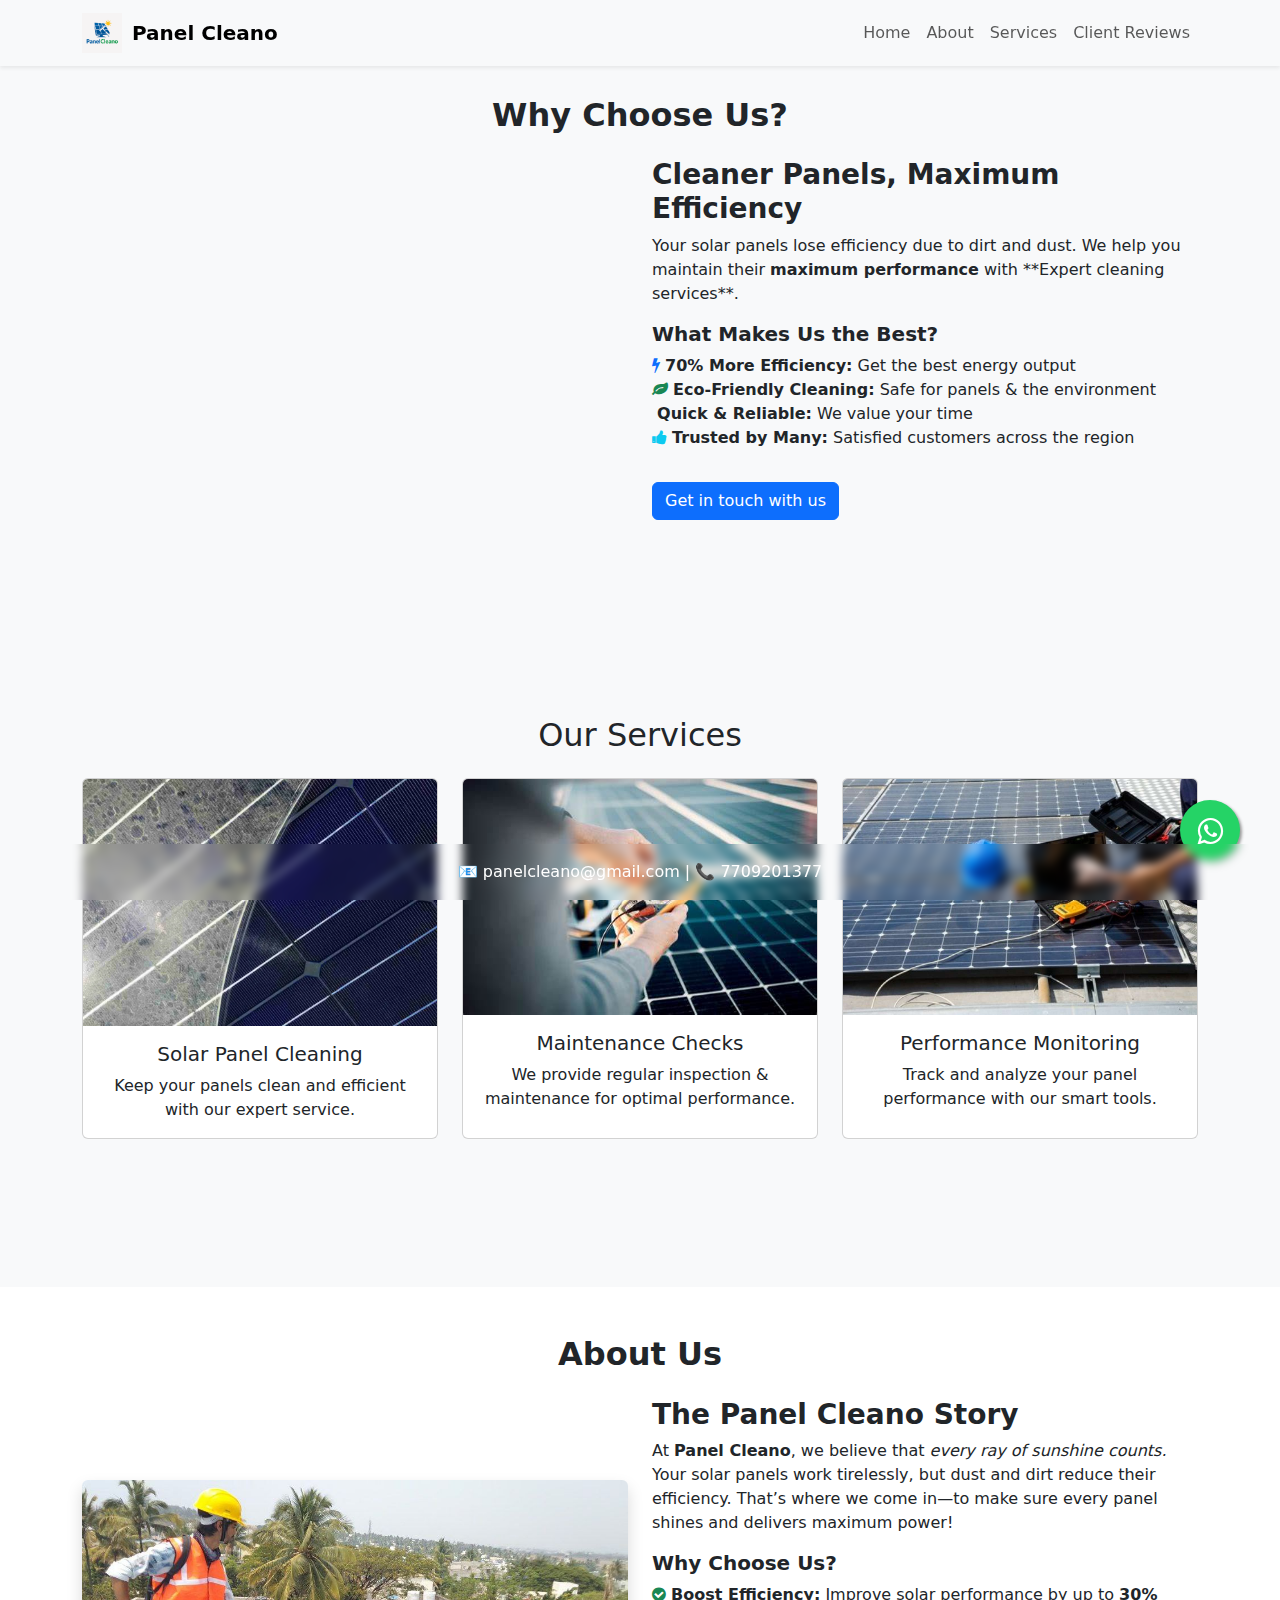
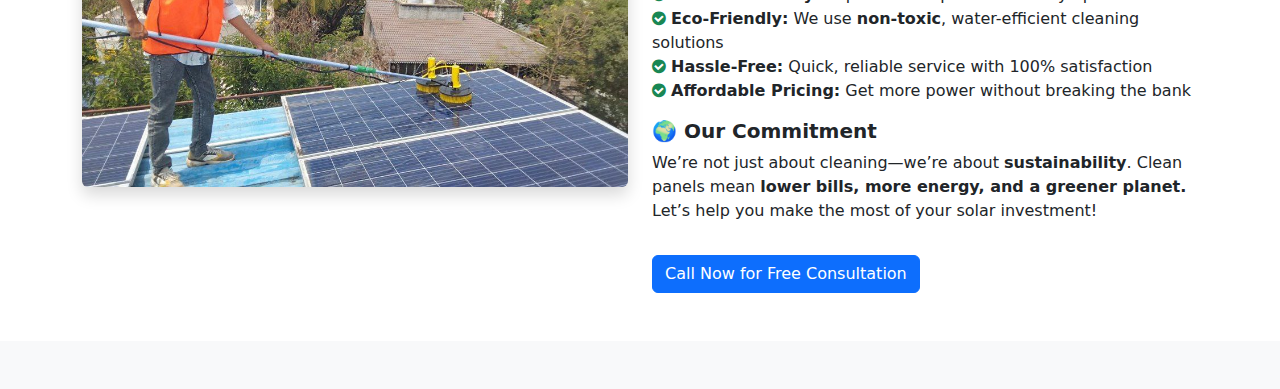
==== index.html @ 4490191b "Update index.html" ====
<!DOCTYPE html>
<html lang="en">
<head>
  <meta charset="UTF-8" />
  <meta name="viewport" content="width=device-width, initial-scale=1.0" />
  <title>Panel Cleano</title>
  <meta name="description" content="Boost your solar panel performance with expert cleaning services from Panel Cleano. Affordable, reliable, and eco-friendly." />
  <meta name="keywords" content="solar panel cleaning, solar maintenance, clean solar panels, Panel Cleano" />
  <meta name="author" content="Panel Cleano" />
  <meta name="robots" content="index, follow" />

  <!-- Open Graph -->
  <meta property="og:title" content="Panel Cleano - Solar Panel Cleaning Experts" />
  <meta property="og:description" content="Professional solar panel cleaning to improve efficiency and lower your energy bills." />
  <meta property="og:image" content="https://your-domain.com/images/solar-cleaning.jpg" />
  <meta property="og:url" content="https://panelcleano.onrender.com" />
  <meta property="og:type" content="website" />

  <!-- Twitter Card -->
  <meta name="twitter:card" content="summary_large_image" />
  <meta name="twitter:title" content="Panel Cleano - Solar Panel Cleaning Experts" />
  <meta name="twitter:description" content="Eco-friendly and efficient solar panel cleaning services." />
  <meta name="twitter:image" content="https://panelcleano.onrender.com/images/solar-cleaning.jpg" />

  <link rel="canonical" href="https://panelcleano.onrender.com/" />
  <link rel="stylesheet" href="rstyle.css" />
  <link href="https://fonts.googleapis.com/css2?family=Poppins:wght@300;400;600&display=swap" rel="stylesheet" />
  <link href="https://cdn.jsdelivr.net/npm/bootstrap@5.3.2/dist/css/bootstrap.min.css" rel="stylesheet" />
  <link rel="stylesheet" href="https://maxcdn.bootstrapcdn.com/font-awesome/4.5.0/css/font-awesome.min.css">

  <style>
    html {
      scroll-behavior: smooth;
    }
    .navbar-brand img {
      max-height: 40px;
      margin-right: 10px;
    }
    section {
      padding: 100px 0;
    }

    .float {
      position: fixed;
      width: 60px;
      height: 60px;
      bottom: 40px;
      right: 40px;
      background-color: #25d366;
      color: #FFF;
      border-radius: 50px;
      text-align: center;
      font-size: 30px;
      box-shadow: 2px 2px 3px #999;
      z-index: 100;
      transition: transform 0.3s ease;
    }

    .float:hover {
      transform: scale(1.1);
      color: white;
      text-decoration: none;
    }

    .my-float {
      margin-top: 16px;
    }
  </style>
</head>
<body>

  <!-- Navbar -->
  <nav class="navbar navbar-expand-lg navbar-light bg-light fixed-top shadow-sm">
    <div class="container">
      <a class="navbar-brand d-flex align-items-center" href="#home">
        <img src="assets/images/png logo.png" alt="Logo" />
        <span class="fw-bold">Panel Cleano</span>
      </a>
      <button class="navbar-toggler" type="button" data-bs-toggle="collapse" data-bs-target="#navbarNav">
        <span class="navbar-toggler-icon"></span>
      </button>
      <div class="collapse navbar-collapse justify-content-end" id="navbarNav">
        <ul class="navbar-nav">
          <li class="nav-item"><a class="nav-link" href="#home">Home</a></li>
          <li class="nav-item"><a class="nav-link" href="#about">About</a></li>
          <li class="nav-item"><a class="nav-link" href="#services">Services</a></li>
          <li class="nav-item"><a class="nav-link" href="#reviews">Client Reviews</a></li>
        </ul>
      </div>
    </div>
  </nav>

  <!-- Sections -->
    <section id="home" class="hero bg-light text-center py-5">
    <section id="why-choose-us" class="py-5 bg-light">
        <div class="container text-center">
          <h2 class="fw-bold mb-4">Why Choose Us?</h2>
          <div class="row align-items-center">
            
            <!-- Video on Large Screens -->
           
            <div class="col-lg-6 mb-4">
              <div class="ratio ratio-16x9">
                <iframe 
                  src="https://www.youtube.com/embed/Jv0PHQRh5Hw"
                  title="Why Choose Us - Panel Cleano"
                  allow="accelerometer; autoplay; clipboard-write; encrypted-media; gyroscope; picture-in-picture; web-share"
                  allowfullscreen>
                </iframe>
              </div>
            </div>
            
      
            <!-- Text Content -->
            <div class="col-lg-6 text-start">
              <h3 class="fw-semibold">Cleaner Panels, Maximum Efficiency</h3>
              <p>
                Your solar panels lose efficiency due to dirt and dust.  
                We help you maintain their <strong>maximum performance</strong> with **Expert cleaning services**.
              </p>
      
              <h5 class="fw-bold mt-3">What Makes Us the Best?</h5>
              <ul class="list-unstyled">
                <li><i class="fa fa-bolt text-primary"></i> <strong>70% More Efficiency:</strong> Get the best energy output</li>
                <li><i class="fa fa-leaf text-success"></i> <strong>Eco-Friendly Cleaning:</strong> Safe for panels & the environment</li>
                <li><i class="fa fa-clock text-warning"></i> <strong>Quick & Reliable:</strong> We value your time</li>
                <li><i class="fa fa-thumbs-up text-info"></i> <strong>Trusted by Many:</strong> Satisfied customers across the region</li>
              </ul>
              
      
              <a href="tel:+917709201377" class="btn btn-primary mt-3">Get in touch with us</a>
            </div>
      
          </div>
        </div>
      </section>      
    <div class="carousel slide" id="carouselExample" data-bs-ride="carousel">

  <section id="services" class="container my-5">
    <h2 class="text-center mb-4">Our Services</h2>
    <div class="row">
      <div class="col-md-4">
        <div class="card h-100 text-center">
          <img src="assets/images/rimg/dirty to clean.webp" class="card-img-top" alt="Service 1">
          <div class="card-body">
            <h5 class="card-title">Solar Panel Cleaning</h5>
            <p class="card-text">Keep your panels clean and efficient with our expert service.</p>
          </div>
        </div>
      </div>

      <div class="col-md-4">
        <div class="card h-100 text-center">
          <img src="assets/images/maintainance and service.jpg" class="card-img-top" alt="Service 2">
          <div class="card-body">
            <h5 class="card-title">Maintenance Checks</h5>
            <p class="card-text">We provide regular inspection & maintenance for optimal performance.</p>
          </div>
        </div>
      </div>

      <div class="col-md-4">
        <div class="card h-100 text-center">
          <img src="assets/images/maintainance and service2.jpg" class="card-img-top" alt="Service 3">
          <div class="card-body">
            <h5 class="card-title">Performance Monitoring</h5>
            <p class="card-text">Track and analyze your panel performance with our smart tools.</p>
          </div>
        </div>
      </div>
    </div>
  </section>
    <section id="about" class="py-5 bg-white">
        <div class="container text-center">
          <h2 class="fw-bold mb-4">About Us</h2>
          <div class="row align-items-center">
            <div class="col-lg-6 mb-4">
              <img src="assets/images/rimg/roshan clean.jpg" class="img-fluid rounded shadow" alt="Solar Panel Cleaning">
            </div>
            <div class="col-lg-6 text-start">
              <h3 class="fw-semibold">The Panel Cleano Story</h3>
              <p>
                At <strong>Panel Cleano</strong>, we believe that <em>every ray of sunshine counts.</em>  
                Your solar panels work tirelessly, but dust and dirt reduce their efficiency.  
                That’s where we come in—to make sure every panel shines and delivers maximum power!
              </p>
      
              <h5 class="fw-bold mt-3">Why Choose Us?</h5>
              <ul class="list-unstyled">
                <li><i class="fa fa-check-circle text-success"></i> <strong>Boost Efficiency:</strong> Improve solar performance by up to <b>30%</b></li>
                <li><i class="fa fa-check-circle text-success"></i> <strong>Eco-Friendly:</strong> We use <b>non-toxic</b>, water-efficient cleaning solutions</li>
                <li><i class="fa fa-check-circle text-success"></i> <strong>Hassle-Free:</strong> Quick, reliable service with 100% satisfaction</li>
                <li><i class="fa fa-check-circle text-success"></i> <strong>Affordable Pricing:</strong> Get more power without breaking the bank</li>
              </ul>
      
              <h5 class="fw-bold mt-3">🌍 Our Commitment</h5>
              <p>
                We’re not just about cleaning—we’re about <strong>sustainability</strong>.  
                Clean panels mean <b>lower bills, more energy, and a greener planet.</b>  
                Let’s help you make the most of your solar investment!
              </p>
      
              <a href="tel:+917709201377" class="btn btn-primary mt-3">Call Now for Free Consultation</a>
            </div>
          </div>
        </div>
      </section>  
      <footer class="bg-transparent text-white text-center py-3 fixed-bottom" style="backdrop-filter: blur(5px);">
  <div class="container">
    <p class="mb-0">
      📧 <a href="mailto:panelcleano@gmail.com" class="text-white text-decoration-none">panelcleano@gmail.com</a> |
      📞 <a href="tel:7709201377" class="text-white text-decoration-none">7709201377</a>
    </p>
  </div>
</footer>


  <!-- WhatsApp Floating Button -->

  <a href="https://api.whatsapp.com/send?phone=917709201377&text=Hello%21%20I%20would%20like%20more%20information%20about%20PanelCleano%20" class="float" target="_blank">
    <i class="fa fa-whatsapp my-float"></i>
  </a>

  <!-- Bootstrap JS -->
  <script src="https://cdn.jsdelivr.net/npm/bootstrap@5.3.2/dist/js/bootstrap.bundle.min.js"></script>
</body>
</html>
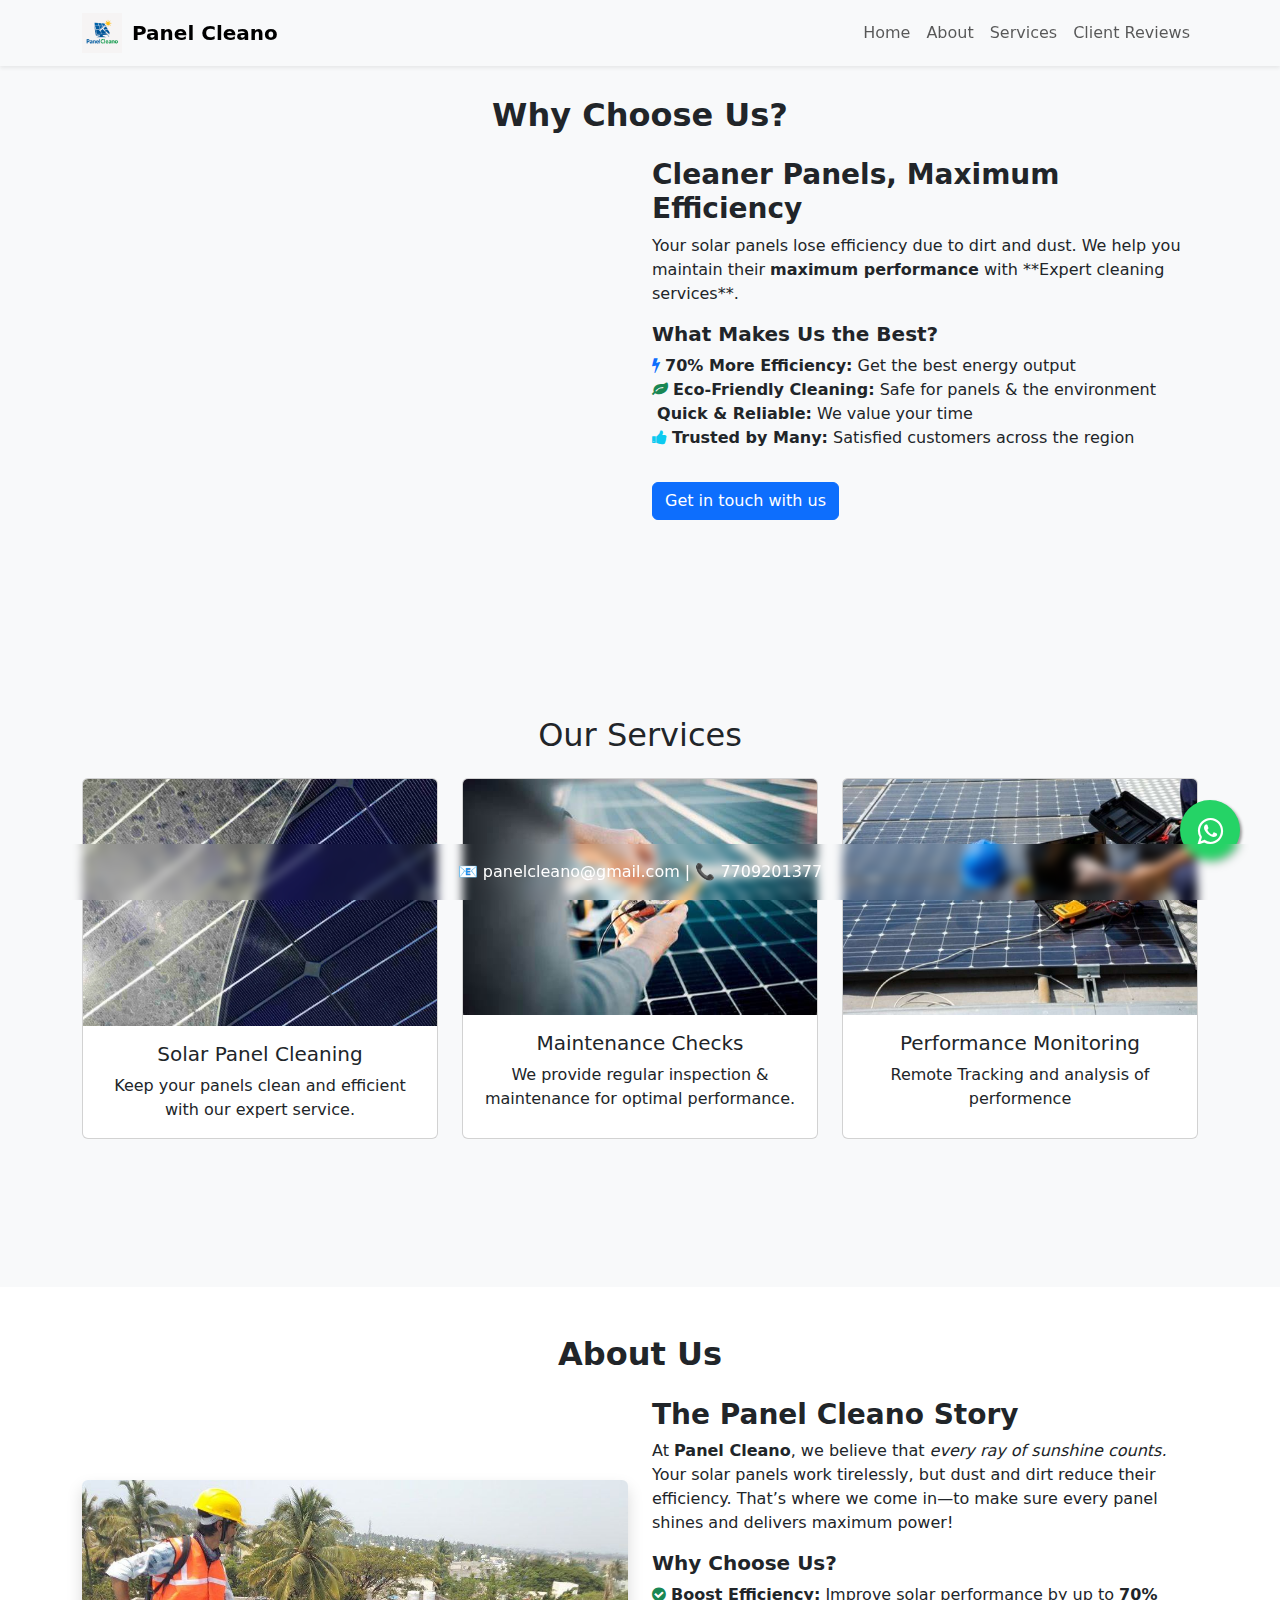
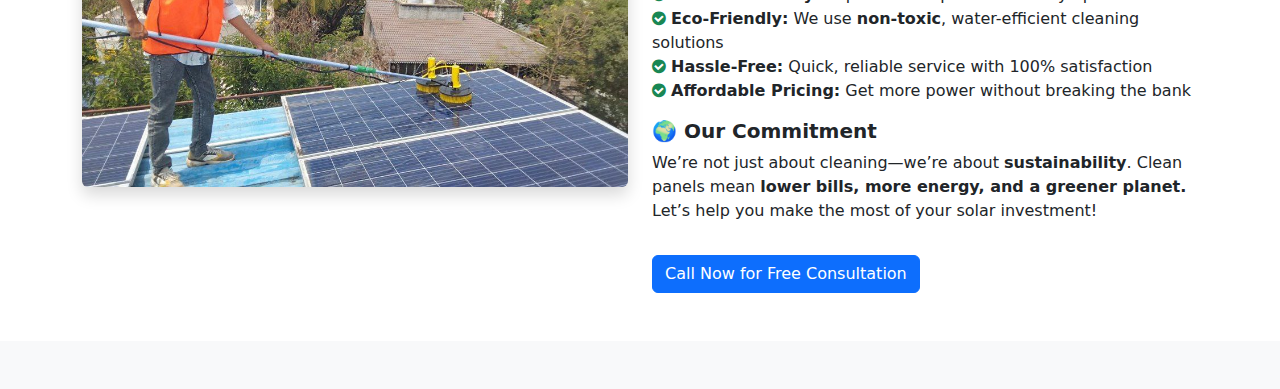
==== commit 903506d5: "Update index.html" ====
--- a/index.html
+++ b/index.html
@@ -164,7 +164,7 @@
           <img src="assets/images/maintainance and service2.jpg" class="card-img-top" alt="Service 3">
           <div class="card-body">
             <h5 class="card-title">Performance Monitoring</h5>
-            <p class="card-text">Track and analyze your panel performance with our smart tools.</p>
+            <p class="card-text">Remote Tracking and analysis of performence</p>
           </div>
         </div>
       </div>
@@ -187,7 +187,7 @@
       
               <h5 class="fw-bold mt-3">Why Choose Us?</h5>
               <ul class="list-unstyled">
-                <li><i class="fa fa-check-circle text-success"></i> <strong>Boost Efficiency:</strong> Improve solar performance by up to <b>30%</b></li>
+                <li><i class="fa fa-check-circle text-success"></i> <strong>Boost Efficiency:</strong> Improve solar performance by up to <b>70%</b></li>
                 <li><i class="fa fa-check-circle text-success"></i> <strong>Eco-Friendly:</strong> We use <b>non-toxic</b>, water-efficient cleaning solutions</li>
                 <li><i class="fa fa-check-circle text-success"></i> <strong>Hassle-Free:</strong> Quick, reliable service with 100% satisfaction</li>
                 <li><i class="fa fa-check-circle text-success"></i> <strong>Affordable Pricing:</strong> Get more power without breaking the bank</li>
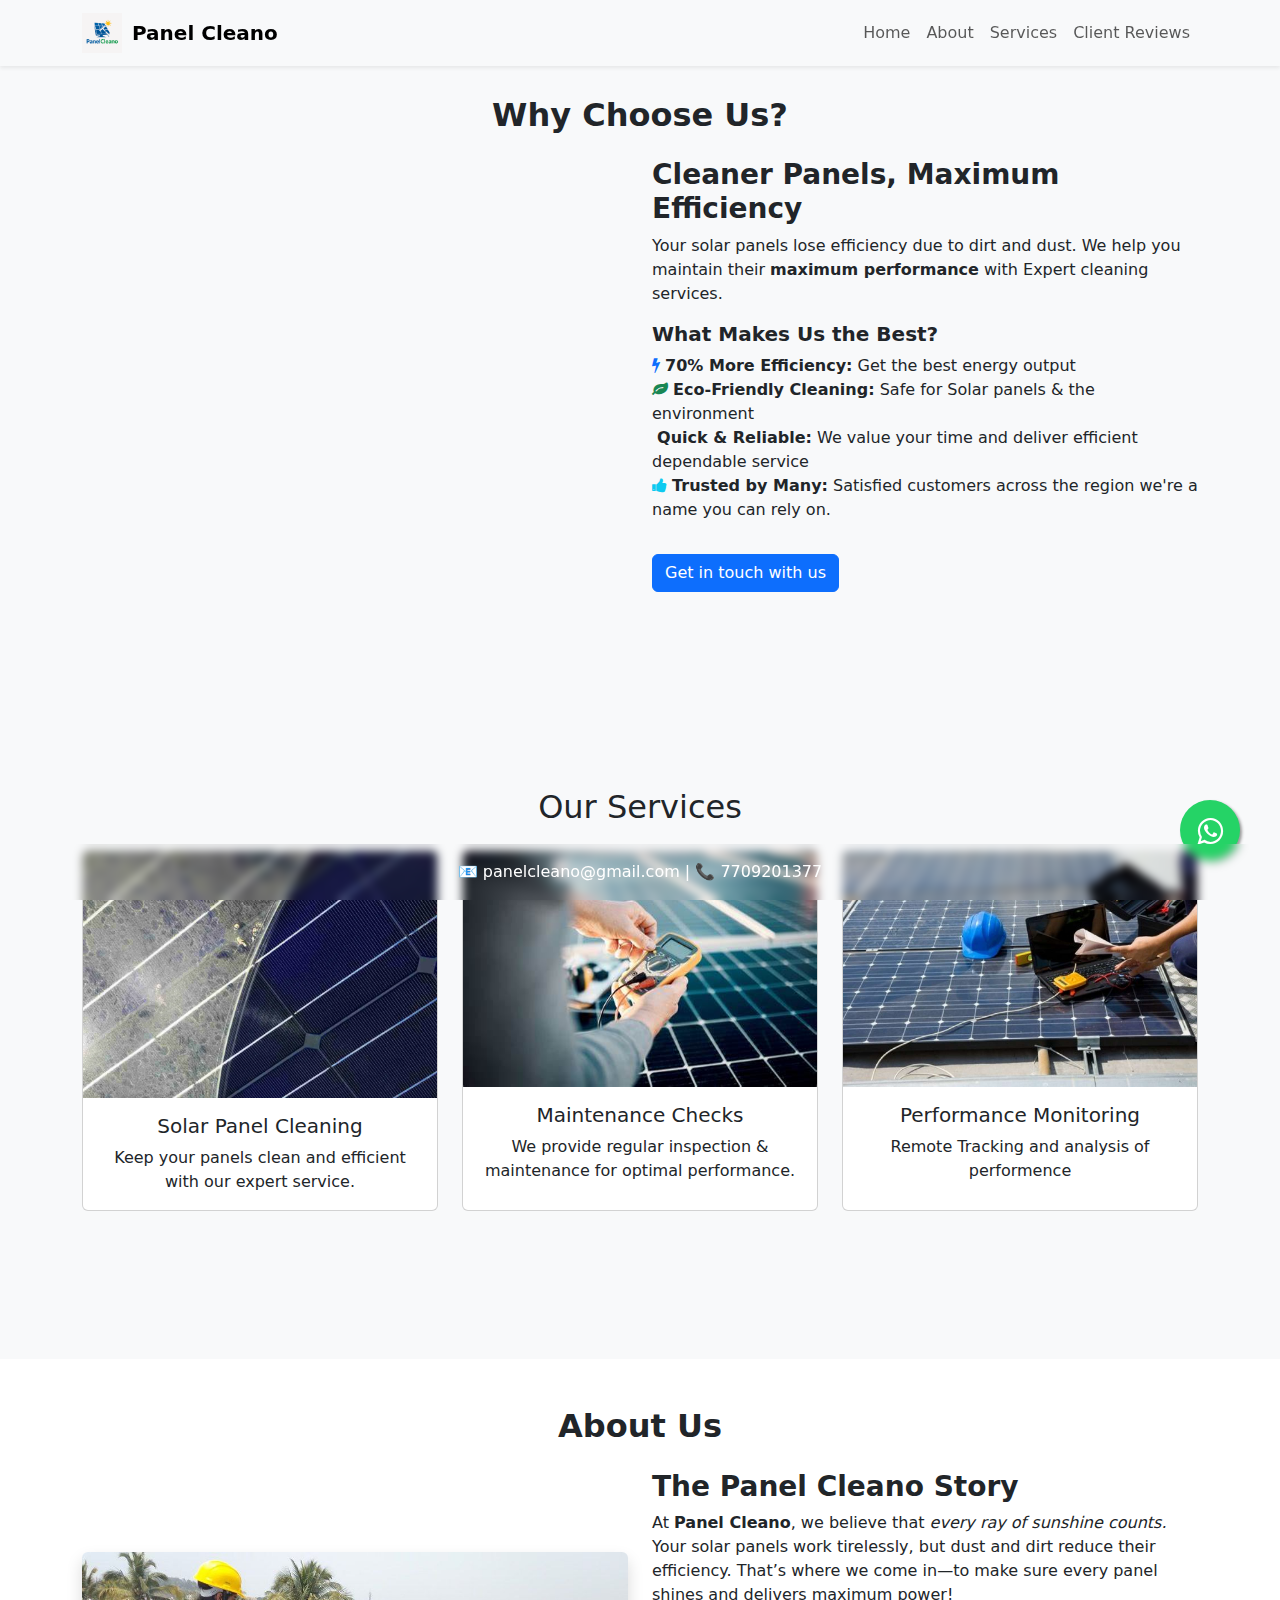
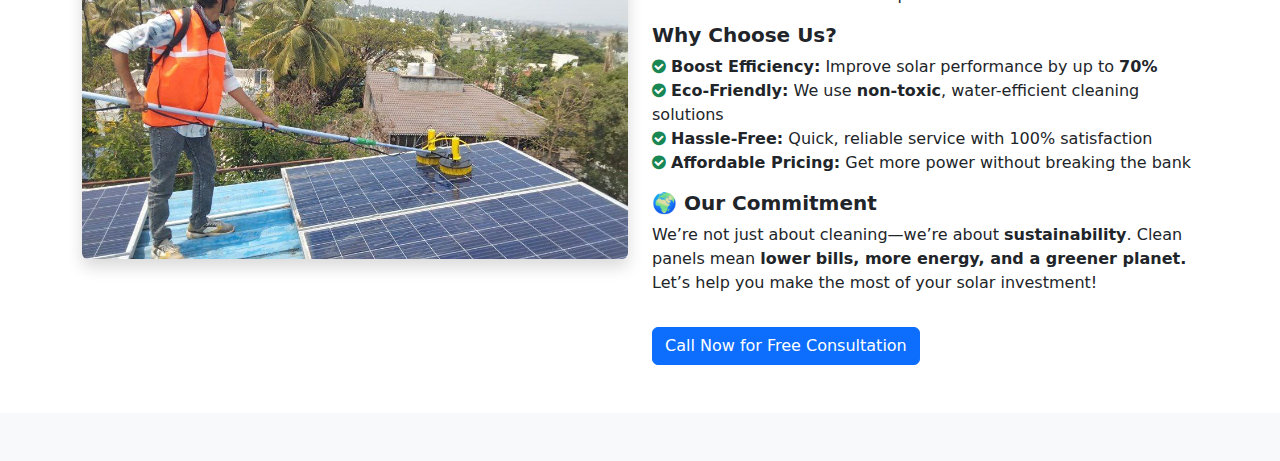
==== commit 7c777ab5: "Update index.html" ====
--- a/index.html
+++ b/index.html
@@ -116,15 +116,15 @@
               <h3 class="fw-semibold">Cleaner Panels, Maximum Efficiency</h3>
               <p>
                 Your solar panels lose efficiency due to dirt and dust.  
-                We help you maintain their <strong>maximum performance</strong> with **Expert cleaning services**.
+                We help you maintain their <strong>maximum performance</strong> with Expert cleaning services.
               </p>
       
               <h5 class="fw-bold mt-3">What Makes Us the Best?</h5>
               <ul class="list-unstyled">
                 <li><i class="fa fa-bolt text-primary"></i> <strong>70% More Efficiency:</strong> Get the best energy output</li>
-                <li><i class="fa fa-leaf text-success"></i> <strong>Eco-Friendly Cleaning:</strong> Safe for panels & the environment</li>
-                <li><i class="fa fa-clock text-warning"></i> <strong>Quick & Reliable:</strong> We value your time</li>
-                <li><i class="fa fa-thumbs-up text-info"></i> <strong>Trusted by Many:</strong> Satisfied customers across the region</li>
+                <li><i class="fa fa-leaf text-success"></i> <strong>Eco-Friendly Cleaning:</strong> Safe for Solar panels & the environment</li>
+                <li><i class="fa fa-clock text-warning"></i> <strong>Quick & Reliable:</strong> We value your time and deliver efficient dependable service </li>
+                <li><i class="fa fa-thumbs-up text-info"></i> <strong>Trusted by Many:</strong> Satisfied customers across the region we're a name you can rely on.</li>
               </ul>
               
       
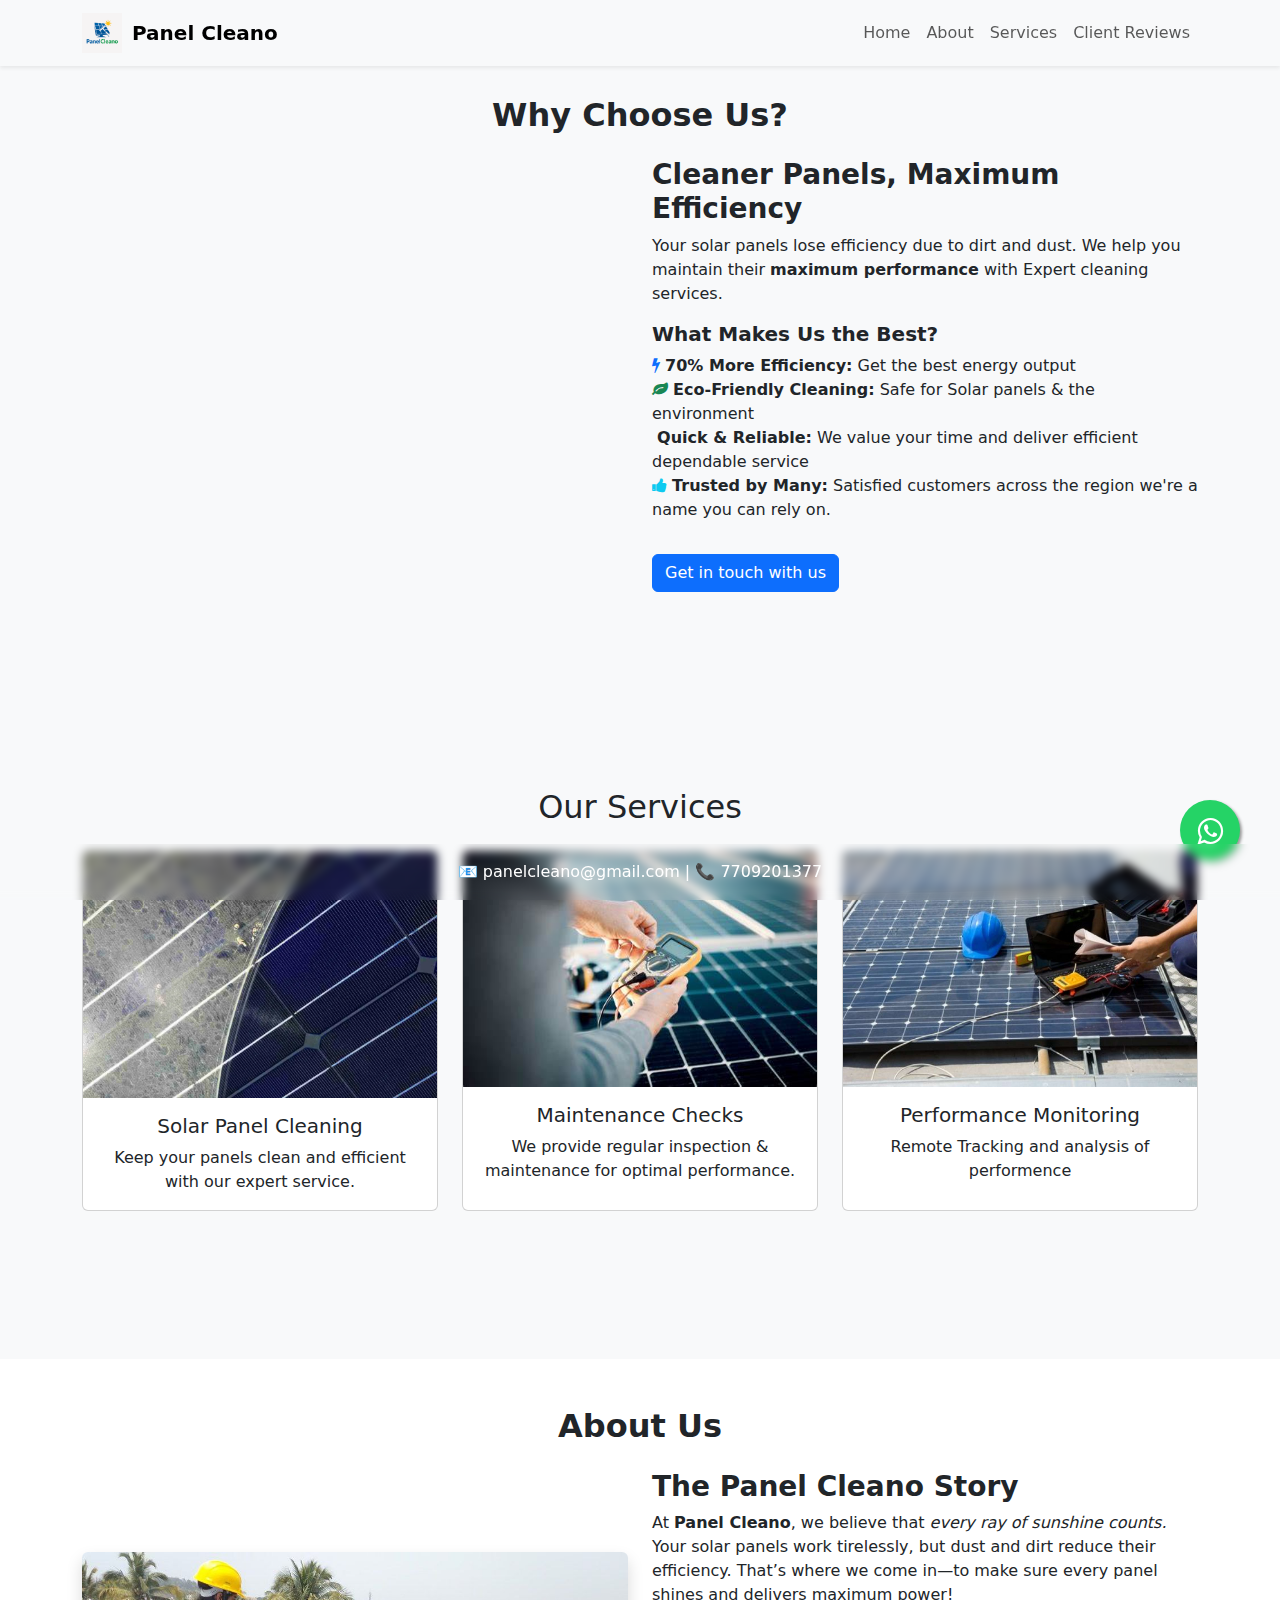
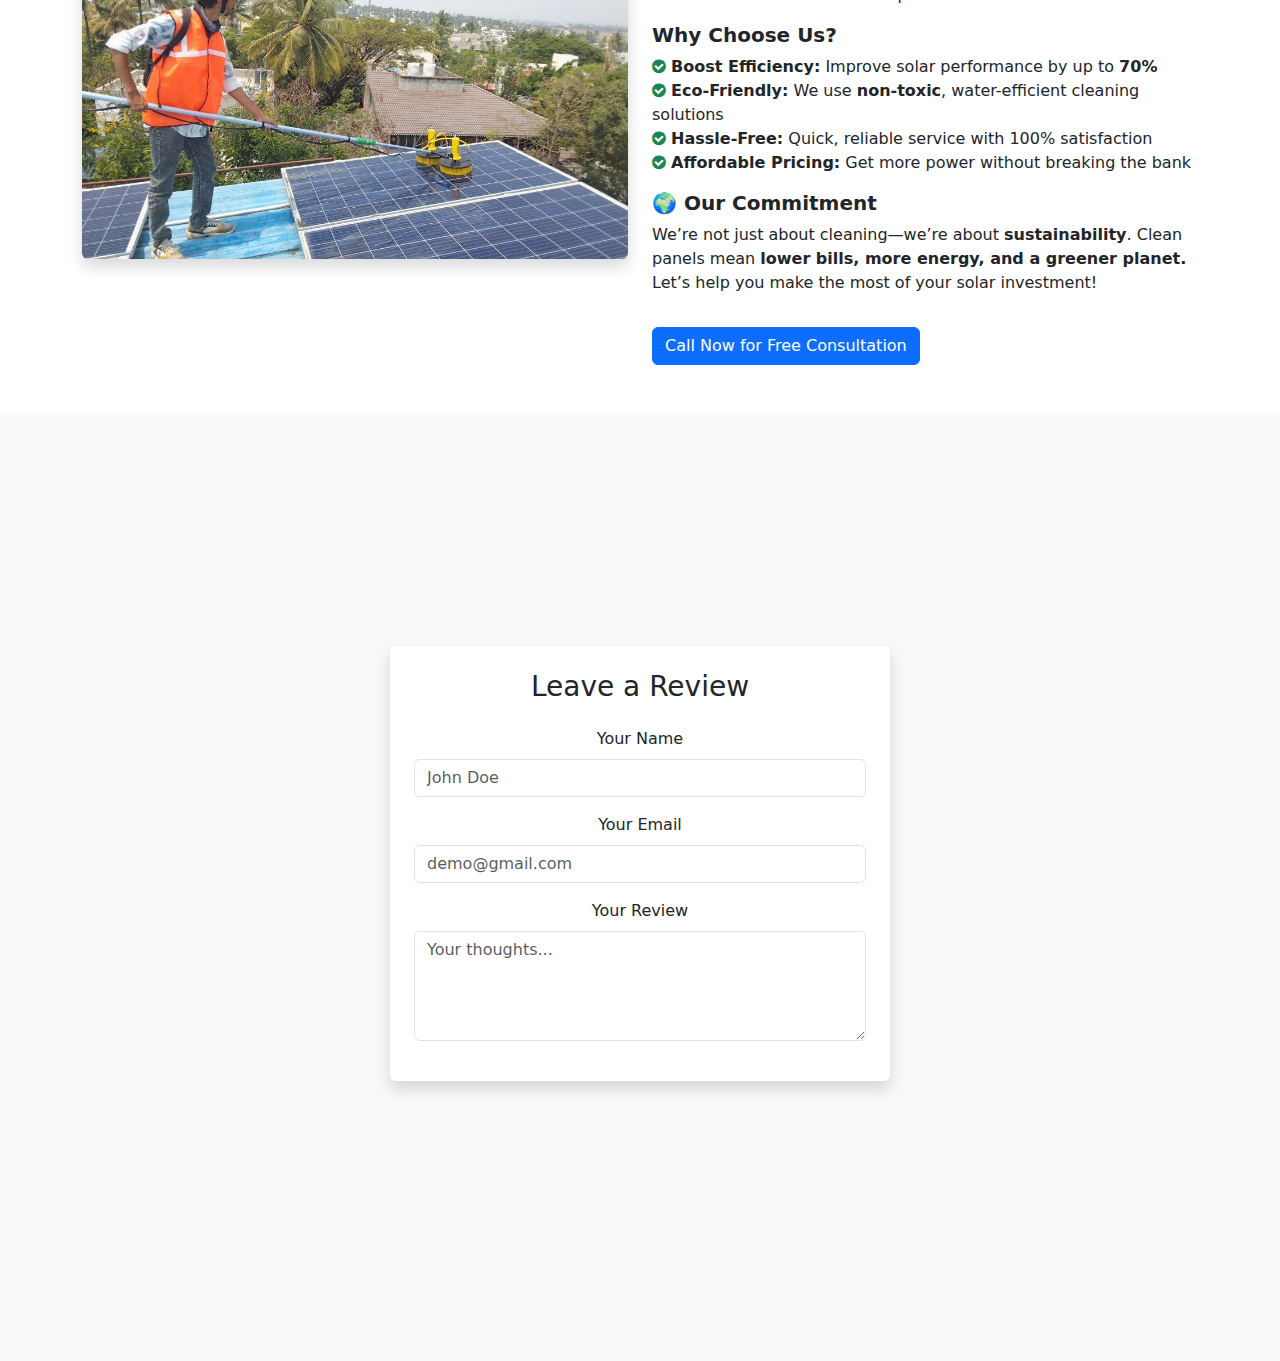
==== commit f48c2f2b: "Update index.html" ====
--- a/index.html
+++ b/index.html
@@ -3,7 +3,10 @@
 <head>
   <meta charset="UTF-8" />
   <meta name="viewport" content="width=device-width, initial-scale=1.0" />
-  <title>Panel Cleano</title>
+  <title>Solar Panel Cleaning Service | Panel Cleano</title>
+  <meta name="description" content="Boost your solar panel efficiency with eco-friendly cleaning from Panel Cleano. Affordable, reliable & sustainable service." />
+  <meta name="keywords" content="solar panel cleaning, eco-friendly solar cleaning, solar maintenance India, Panel Cleano" />
+
   <meta name="description" content="Boost your solar panel performance with expert cleaning services from Panel Cleano. Affordable, reliable, and eco-friendly." />
   <meta name="keywords" content="solar panel cleaning, solar maintenance, clean solar panels, Panel Cleano" />
   <meta name="author" content="Panel Cleano" />
@@ -12,7 +15,7 @@
   <!-- Open Graph -->
   <meta property="og:title" content="Panel Cleano - Solar Panel Cleaning Experts" />
   <meta property="og:description" content="Professional solar panel cleaning to improve efficiency and lower your energy bills." />
-  <meta property="og:image" content="https://your-domain.com/images/solar-cleaning.jpg" />
+  <meta property="og:image" content="https://panelcleano.onrender.com/images/solar-cleaning.jpg" />
   <meta property="og:url" content="https://panelcleano.onrender.com" />
   <meta property="og:type" content="website" />
 
@@ -102,7 +105,7 @@
             <div class="col-lg-6 mb-4">
               <div class="ratio ratio-16x9">
                 <iframe 
-                  src="https://www.youtube.com/embed/Jv0PHQRh5Hw"
+                  src="https://www.youtube.com/embed/uqdD5PPAaYk"
                   title="Why Choose Us - Panel Cleano"
                   allow="accelerometer; autoplay; clipboard-write; encrypted-media; gyroscope; picture-in-picture; web-share"
                   allowfullscreen>
@@ -204,7 +207,55 @@
             </div>
           </div>
         </div>
-      </section>  
+      </section>
+       <div class="container d-flex justify-content-center align-items-center min-vh-100">
+        <form
+          action="https://formsubmit.co/panelcleano@gmail.com"
+          method="POST"
+          class="p-4 rounded shadow bg-white"
+          style="width: 100%; max-width: 500px;"
+        >
+          <h3 class="mb-4 text-center">Leave a Review</h3>
+    
+          <div class="mb-3">
+            <label for="name" class="form-label">Your Name</label>
+            <input
+              type="text"
+              class="form-control"
+              id="name"
+              name="name"
+              placeholder="John Doe"
+              required
+            />
+          </div>
+    
+          <div class="mb-3">
+            <label for="email" class="form-label">Your Email</label>
+            <input
+              type="email"
+              class="form-control"
+              id="email"
+              name="email"
+              placeholder="demo@gmail.com"
+              required
+            />
+          </div>
+    
+          <div class="mb-3">
+            <label for="message" class="form-label">Your Review</label>
+            <textarea
+              class="form-control"
+              id="message"
+              name="message"
+              rows="4"
+              placeholder="Your thoughts..."
+              required
+            ></textarea>
+          </div>
+    
+          <!-- Optional: disable CAPTCHA -->
+          <input type="hidden" name="_captcha" value="false" />
+    
       <footer class="bg-transparent text-white text-center py-3 fixed-bottom" style="backdrop-filter: blur(5px);">
   <div class="container">
     <p class="mb-0">
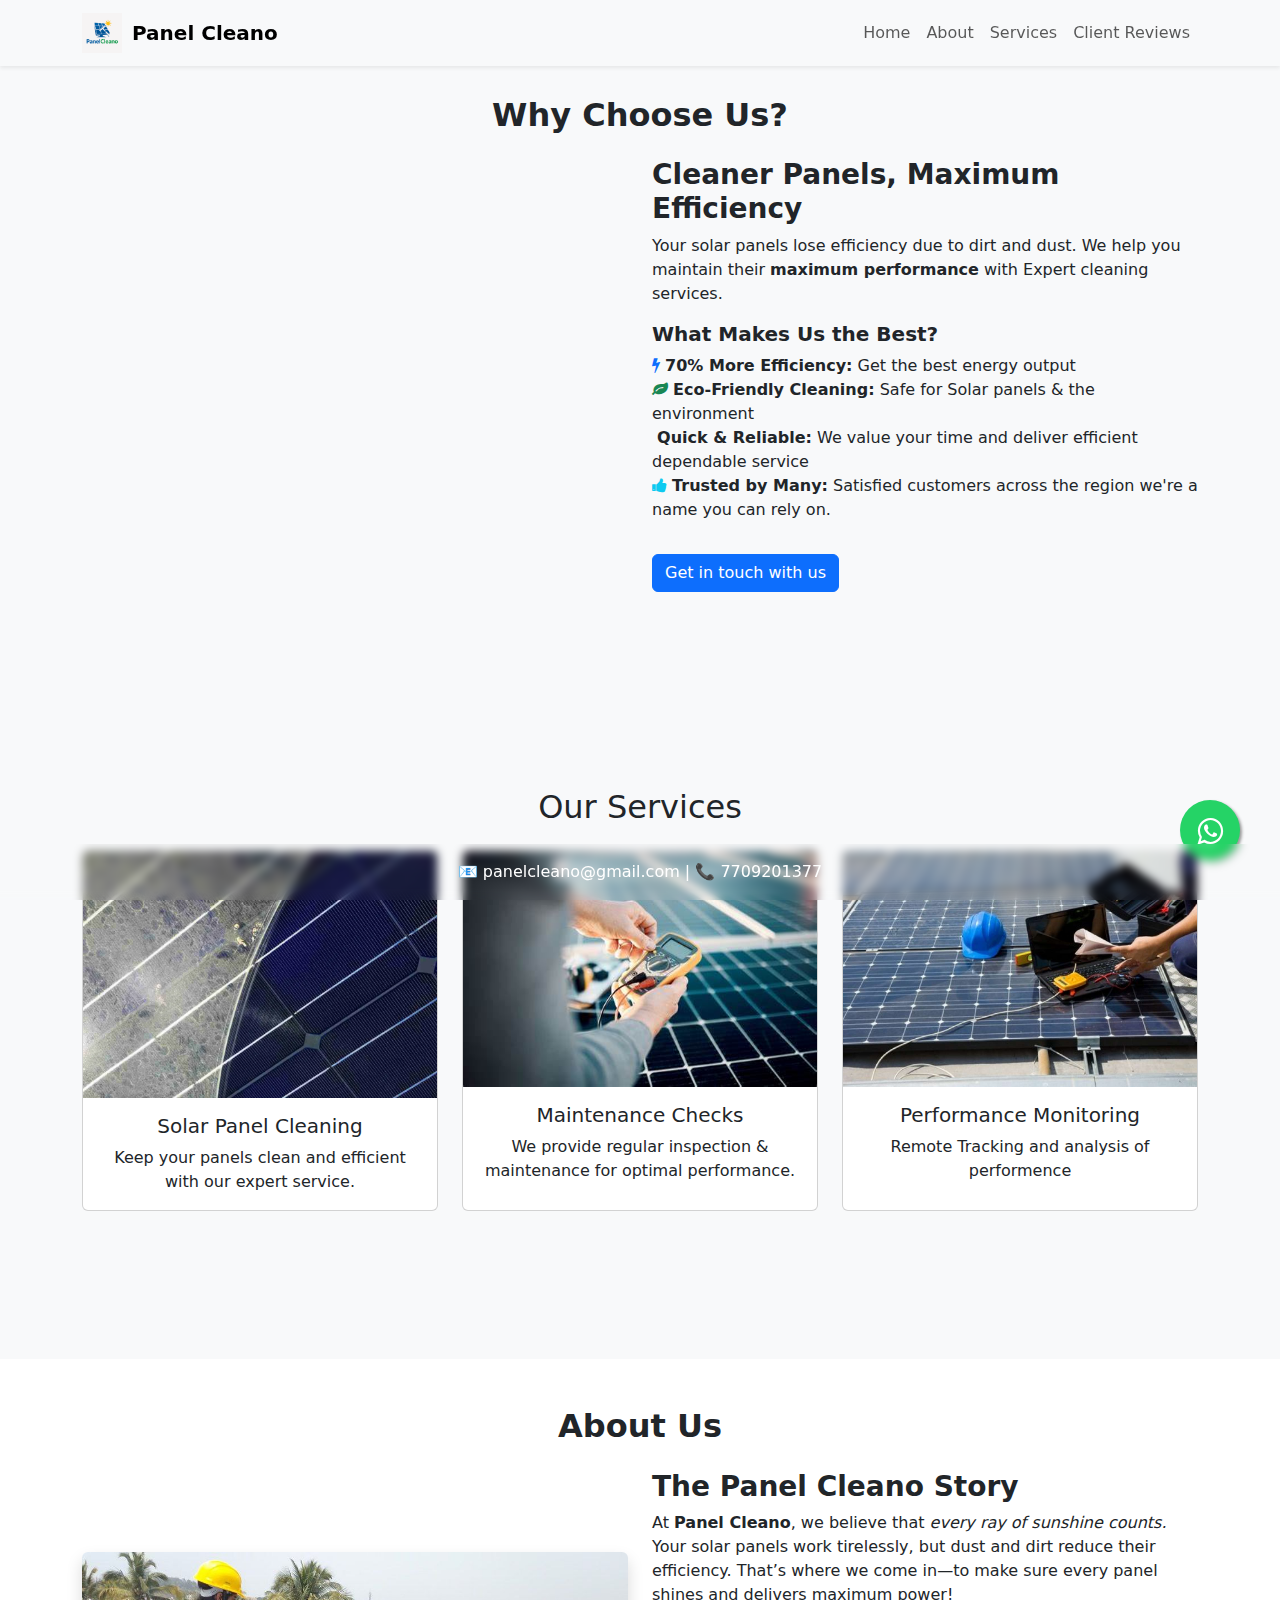
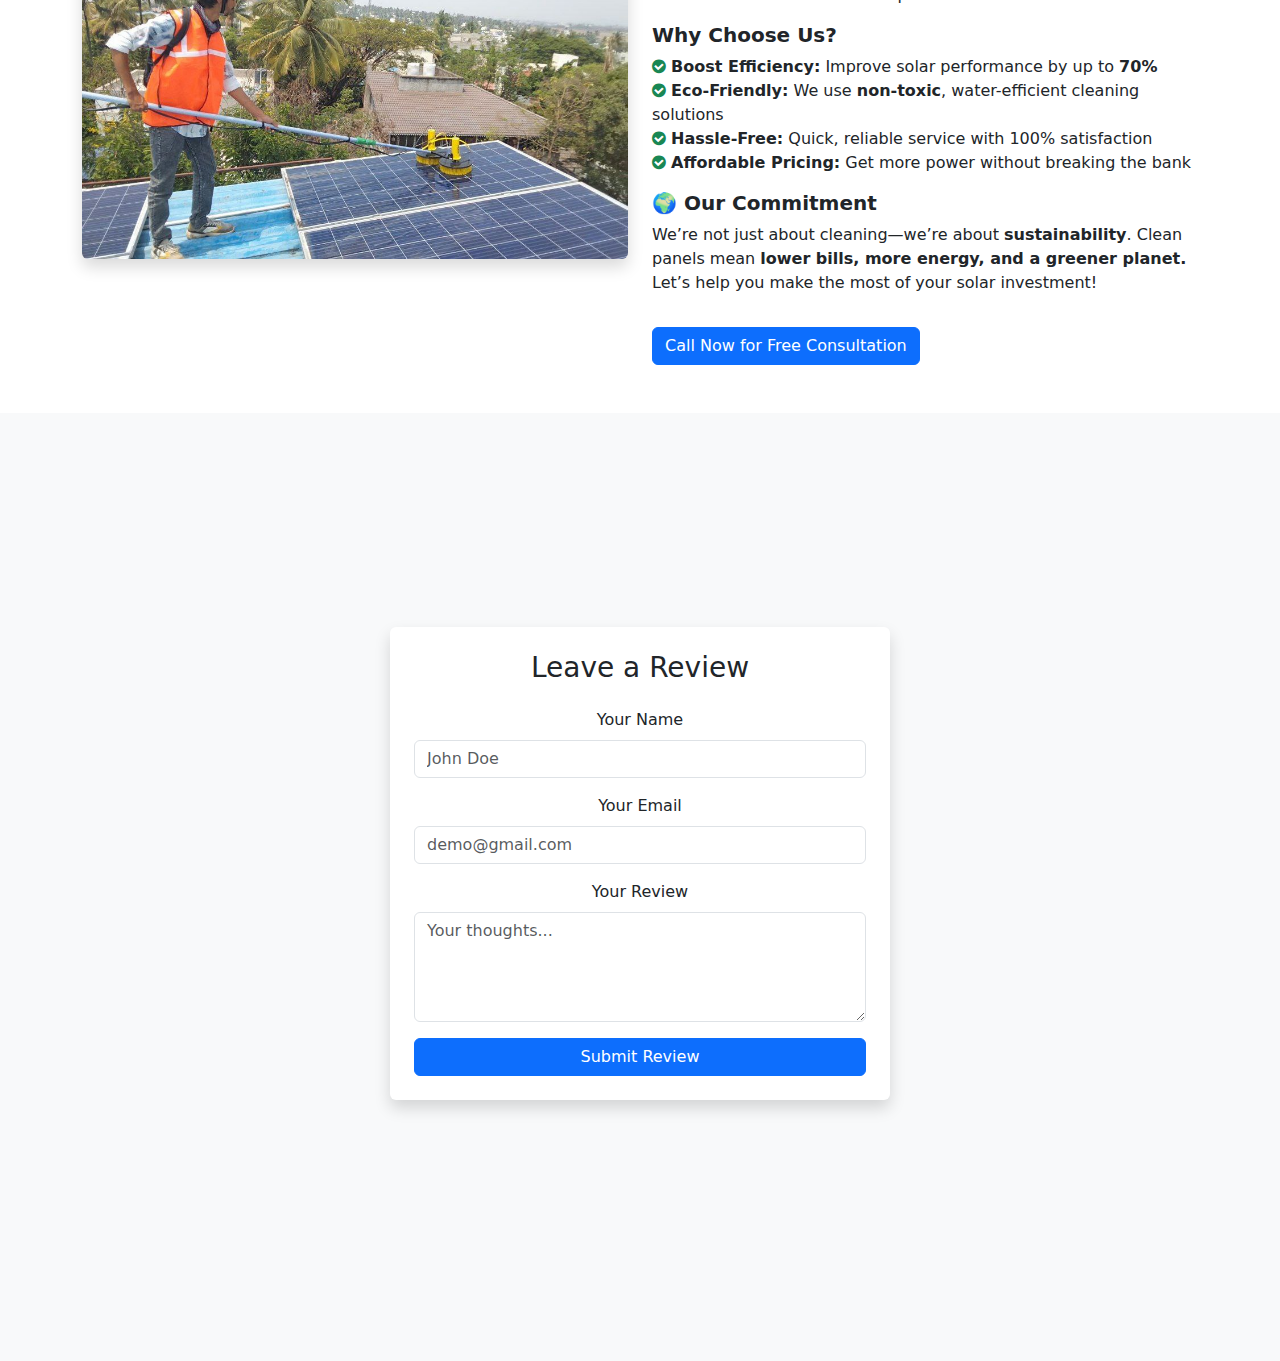
==== commit 43eb78aa: "Update index.html" ====
--- a/index.html
+++ b/index.html
@@ -254,7 +254,12 @@
           </div>
     
           <!-- Optional: disable CAPTCHA -->
-          <input type="hidden" name="_captcha" value="false" />
+          <input type="hidden" name="_captcha" value="false" />    
+          <!-- Optional: redirect after success -->
+          <input type="hidden" name="_next" value="https://yourwebsite.com/thank-you.html" />
+    
+          <button type="submit" class="btn btn-primary w-100">Submit Review</button>
+        </form>
     
       <footer class="bg-transparent text-white text-center py-3 fixed-bottom" style="backdrop-filter: blur(5px);">
   <div class="container">
